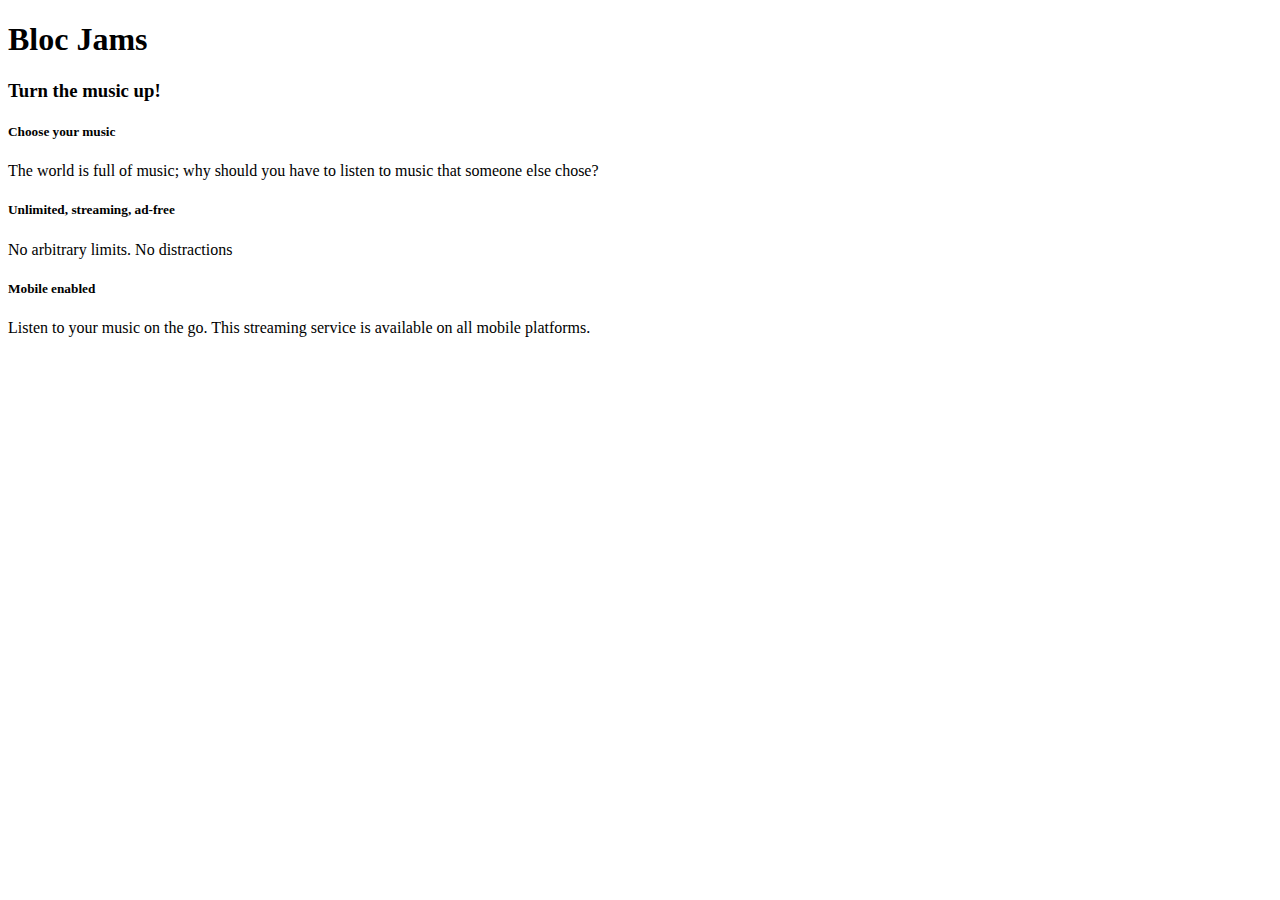
==== index.html @ 08087e0c "Checkpoint 6 HTML: completed" ====
<!DOCTYPE html>
<html>
    <head>
        <title>Bloc Jams</title>
    </head>
    <body>
        <section> <!-- navigation bar -->
        </section>
        <section> <!-- hero content -->
            <h1>Bloc Jams</h1>
            <h3>Turn the music up!</h3>
        </section>
        <section> <!-- selling points -->
            <section>
                <h5>Choose your music</h5>
                <p>The world is full of music; why should you have to listen to music that someone else chose?</p>
            </section>
            <section>
                <h5>Unlimited, streaming, ad-free</h5>
                <p>No arbitrary limits. No distractions</p>
            </section>
            <section>
                <h5>Mobile enabled</h5>
                <p>Listen to your music on the go. This streaming service is available on all mobile platforms.</p>
            </section>
        </section>
    </body>
</html>
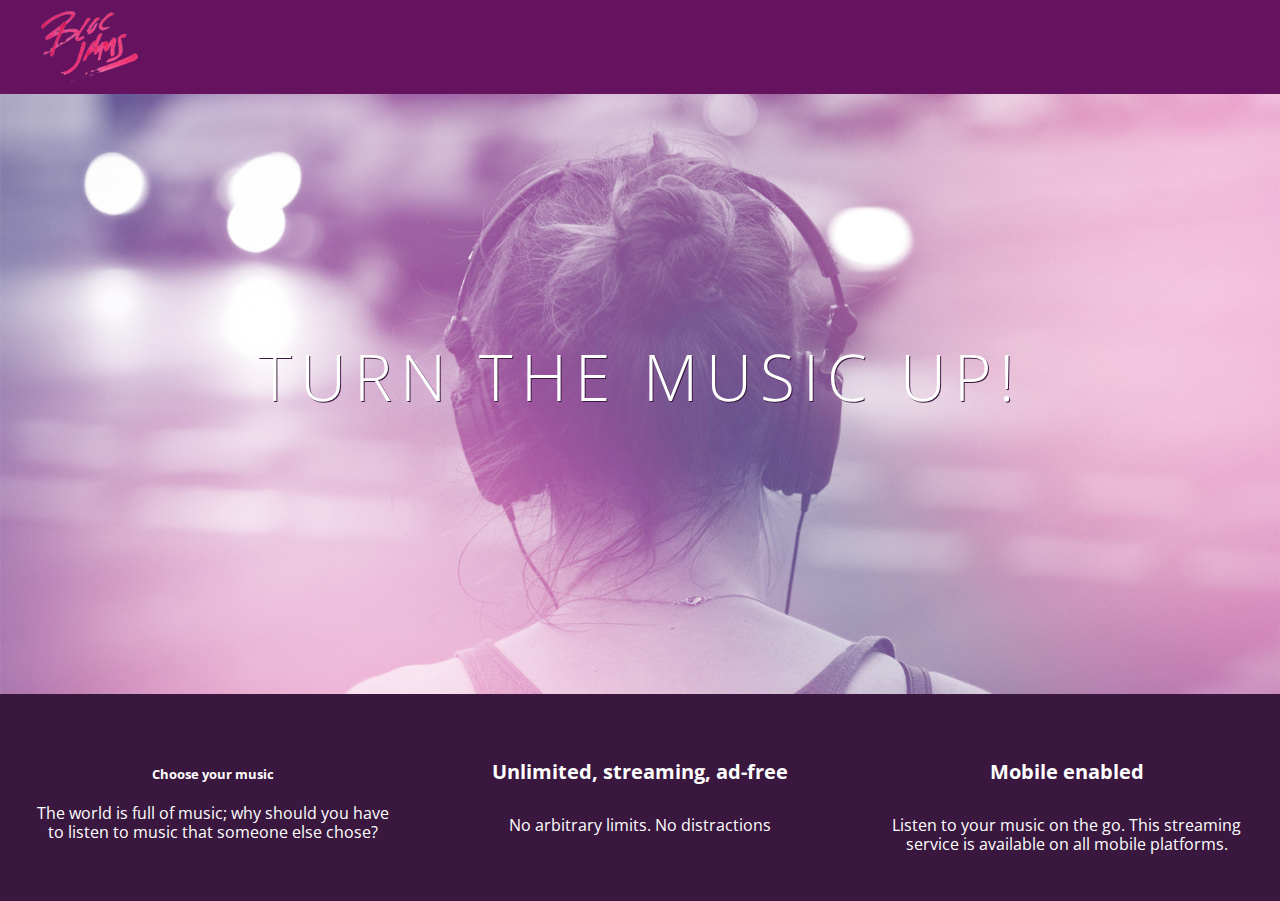
==== commit e2394c63: "add semantic elements" ====
--- a/index.html
+++ b/index.html
@@ -2,27 +2,36 @@
 <html>
     <head>
         <title>Bloc Jams</title>
+        <link rel="stylesheet" type="text/css" href="http://fonts.googleapis.com/css?family=Open+Sans:400,800,600,700,300">
+        <link rel="stylesheet" type="text/css" href="http://code.ionicframework.com/ionicons/2.0.1/css/ionicons.min.css">
+        <link rel="stylesheet" type="text/css" href="styles/normalize.css">
+        <link rel="stylesheet" type="text/css" href="styles/main.css">
+
     </head>
-    <body>
-        <section> <!-- navigation bar -->
+    <body class="landing">
+        <nav class="navbar"> <!-- navigation bar -->
+            <img src="assets/images/bloc_jams_logo.png" alt="bloc jams logo" class="logo">
+        </nav>
+        <section class="hero-content"> <!-- hero content-->
+            <h1 class="hero-title">Turn the music up!</h1>
         </section>
-        <section> <!-- hero content -->
-            <h1>Bloc Jams</h1>
-            <h3>Turn the music up!</h3>
-        </section>
-        <section> <!-- selling points -->
-            <section>
-                <h5>Choose your music</h5>
-                <p>The world is full of music; why should you have to listen to music that someone else chose?</p>
-            </section>
-            <section>
-                <h5>Unlimited, streaming, ad-free</h5>
-                <p>No arbitrary limits. No distractions</p>
-            </section>
-            <section>
-                <h5>Mobile enabled</h5>
-                <p>Listen to your music on the go. This streaming service is available on all mobile platforms.</p>
-            </section>
+        <section class="selling-points"> <!--selling points-->
+            <div class="point">
+                <span class="ion-music-note"></span>
+                <h5 class="point-title>">Choose your music</h5>
+                <p class="point-description">The world is full of music; why should you have to listen to music that someone else chose?</p>
+            </div>
+
+            <div class="point">
+                <span class="ion-radio-waves"></span>
+                <h5 class="point-title">Unlimited, streaming, ad-free</h5>
+                <p class="point-description">No arbitrary limits. No distractions</p>
+            </div>
+            <div class="point">
+                <span class="ion-iphone"></span>
+                <h5 class="point-title">Mobile enabled</h5>
+                <p class="point-desciption">Listen to your music on the go. This streaming service is available on all mobile platforms.</p>
+            </div>
         </section>
     </body>
 </html>--- a/styles/main.css
+++ b/styles/main.css
@@ -0,0 +1,76 @@
+ html {
+     height: 100%;
+     font-size: 100%;
+ }
+ 
+ body {
+     font-family: 'Open Sans';
+     color: white;
+     min-height: 100%;
+ }
+ 
+ body.landing {
+     background-color: rgb(58,23,63);
+ } 
+ .navbar {
+     padding: 0.5rem;
+     background-color: rgb(101,18,95);
+ }
+ 
+ .navbar .logo {
+     position: relative;
+     left: 2rem;
+ }
+
+.hero-content {
+    position: relative;
+    min-height: 600px;
+    background-image: url(../assets/images/bloc_jams_bg.jpg);
+    background-repeat: no-repeat;
+    background-position: center center;
+    background-size: cover;
+}
+
+.hero-content .hero-title {
+    position: absolute;
+    top: 40%;
+    -webkit-transform: translateY(-50%);
+    -moz-transform: translateY(-50%);
+    transform: translateY(-50%);
+    width: 100%;
+    text-align: center;
+    font-size: 4rem;
+    font-weight: 300;
+    text-transform: uppercase;
+    letter-spacing: 0.5rem;
+    text-shadow: 1px 1px 0px rgb(58,23,63);
+    
+}
+
+.selling-points {
+    position: relative;
+    display: table;
+    width: 100%;
+    -webkit-box-sizing: border-box;
+    -moz-box-sizing: border-box;
+    box-sizing: border-box;
+}
+
+.point {
+    display: table-cell;
+    position: relative;
+    width: 33.3%;
+    padding: 2rem;
+    text-align: center;
+}
+
+.point .point-title {
+    font-size: 1.25rem;
+}
+
+.ion-music-note,
+.ion-radio-waves,
+.ion-iphone {
+    color: rgb(223,50,117);
+    font-size: 5rem;
+}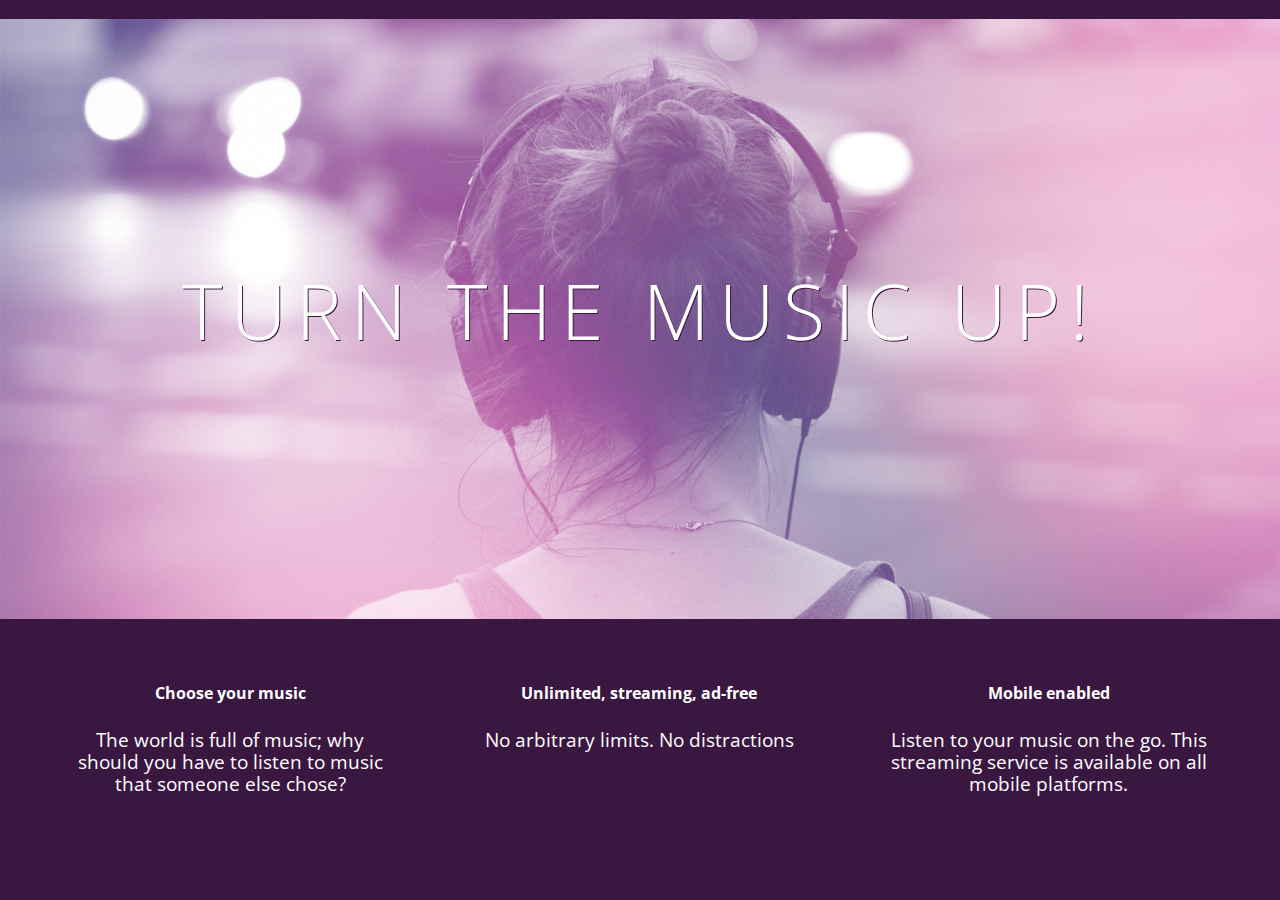
==== commit e3cf656b: "Checkpoint 9 collections: completed" ====
--- a/index.html
+++ b/index.html
@@ -2,32 +2,33 @@
 <html>
     <head>
         <title>Bloc Jams</title>
+        <meta name="viewport" content="width=device-width, initial-scale=1">
         <link rel="stylesheet" type="text/css" href="http://fonts.googleapis.com/css?family=Open+Sans:400,800,600,700,300">
         <link rel="stylesheet" type="text/css" href="http://code.ionicframework.com/ionicons/2.0.1/css/ionicons.min.css">
         <link rel="stylesheet" type="text/css" href="styles/normalize.css">
         <link rel="stylesheet" type="text/css" href="styles/main.css">
+        <link rel="stylesheet" type="text/css" href="styles/landing.css">
 
     </head>
     <body class="landing">
         <nav class="navbar"> <!-- navigation bar -->
-            <img src="assets/images/bloc_jams_logo.png" alt="bloc jams logo" class="logo">
         </nav>
         <section class="hero-content"> <!-- hero content-->
             <h1 class="hero-title">Turn the music up!</h1>
         </section>
-        <section class="selling-points"> <!--selling points-->
-            <div class="point">
+        <section class="selling-points container"> <!--selling points-->
+            <div class="point column third">
                 <span class="ion-music-note"></span>
                 <h5 class="point-title>">Choose your music</h5>
                 <p class="point-description">The world is full of music; why should you have to listen to music that someone else chose?</p>
             </div>
 
-            <div class="point">
+            <div class="point column third">
                 <span class="ion-radio-waves"></span>
                 <h5 class="point-title">Unlimited, streaming, ad-free</h5>
                 <p class="point-description">No arbitrary limits. No distractions</p>
             </div>
-            <div class="point">
+            <div class="point column third">
                 <span class="ion-iphone"></span>
                 <h5 class="point-title">Mobile enabled</h5>
                 <p class="point-desciption">Listen to your music on the go. This streaming service is available on all mobile platforms.</p>
--- a/styles/main.css
+++ b/styles/main.css
@@ -1,4 +1,10 @@
- html {
+*, *::before, *::after {
+    -moz-box-sizing: border-box;
+    -webkit-box-sizing: border-box;
+    box-sizing: border-box;
+}
+
+html {
      height: 100%;
      font-size: 100%;
  }
@@ -9,68 +15,87 @@
      min-height: 100%;
  }
  
- body.landing {
-     background-color: rgb(58,23,63);
- } 
  .navbar {
+     position: relative;
      padding: 0.5rem;
-     background-color: rgb(101,18,95);
+     /*#1*/
+     background-color: rgb(101,18,95,0,5);
+     /*#2*/
+     z-index: 1;
  }
  
  .navbar .logo {
      position: relative;
      left: 2rem;
+     cursor: pointer;
  }
 
-.hero-content {
-    position: relative;
-    min-height: 600px;
-    background-image: url(../assets/images/bloc_jams_bg.jpg);
-    background-repeat: no-repeat;
-    background-position: center center;
-    background-size: cover;
+.navbar .links-container {
+     display: table;
+     position: absolute;
+     top: 0;
+     right: 0;
+     height: 100px;
+     color: white;
+     /* #3 */
+     text-decoration: none;
+ }
+ 
+ .links-container .navbar-link {
+     display: table-cell;
+     position: relative;
+     height: 100%;
+     padding-left: 1rem;
+     padding-right: 1rem;
+     /* #4 */
+     vertical-align: middle;
+     color: white;
+     font-size: 0.625rem;
+     letter-spacing: 0.05rem;
+     font-weight: 700;
+     text-transform: uppercase;
+     /* #3 */
+     text-decoration: none;
+     cursor: pointer;
+ }
+ 
+   /* #5 */
+.links-container .navbar-link:hover {
+     color: rgb(233,50,117);
+ }
+
+.navbar-link:active {
+    color: rgb(223,50,117);
+    background-color: white;
 }
 
-.hero-content .hero-title {
-    position: absolute;
-    top: 40%;
-    -webkit-transform: translateY(-50%);
-    -moz-transform: translateY(-50%);
-    transform: translateY(-50%);
-    width: 100%;
-    text-align: center;
-    font-size: 4rem;
-    font-weight: 300;
-    text-transform: uppercase;
-    letter-spacing: 0.5rem;
-    text-shadow: 1px 1px 0px rgb(58,23,63);
-    
+.container {
+    margin: 0 auto;
+    max-width: 64rem;
 }
+ 
+ /* Medium and small screens (640px) */
+ @media (min-width: 640px) {
+     html { font-size: 112% }
+   /* Style information will go here */
+     .column {
+         float: left;
+         padding-left: 1rem;
+         padding-right: 1rem;
+     }
+     
+     .column.full { width:100%; }
+     .column.two-thirds { width: 66.7%; }
+     .column.half { width: 50%; }
+     .column.third { width: 33.3%; }
+     .column.fourth { width: 25%; }
+     .column.flow-opposite { float: right; }  
 
-.selling-points {
-    position: relative;
-    display: table;
-    width: 100%;
-    -webkit-box-sizing: border-box;
-    -moz-box-sizing: border-box;
-    box-sizing: border-box;
 }
+ 
+ /* Large screens (1024px) */
+ @media (min-width: 1024px) {
+     html { font-size: 120% }
+   /* Style information will go here */
+ }
 
-.point {
-    display: table-cell;
-    position: relative;
-    width: 33.3%;
-    padding: 2rem;
-    text-align: center;
-}
-
-.point .point-title {
-    font-size: 1.25rem;
-}
-
-.ion-music-note,
-.ion-radio-waves,
-.ion-iphone {
-    color: rgb(223,50,117);
-    font-size: 5rem;
-}--- a/styles/landing.css
+++ b/styles/landing.css
@@ -0,0 +1,69 @@
+body.landing {
+    background-color: rgb(58,23,64);
+}
+
+.hero-content {
+    position: relative;
+    min-height: 600px;
+    background-image: url(../assets/images/bloc_jams_bg.jpg);
+    background-repeat: no-repeat;
+    background-position: center center;
+    background-size: cover;
+}
+
+.hero-content .hero-title {
+    position: absolute;
+    top: 40%;
+    -webkit-transform: translateY(-50%);
+    -moz-transform: translateY(-50%);
+    transform: translateY(-50%);
+    width: 100%;
+    text-align: center;
+    font-size: 4rem;
+    font-weight: 300;
+    text-transform: uppercase;
+    letter-spacing: 0.5rem;
+    text-shadow: 1px 1px 0px rgb(58,23,63);
+
+}
+
+.selling-points {
+    position: relative;
+
+}
+
+.point {
+    position: relative;
+    padding: 2rem;
+    text-align: center;
+    
+}
+
+.point .point-title {
+    font-size: 1.25 rem;
+}
+
+.ion-music-note,
+.ion-radio-waves,
+.ion-iphone {
+    color: rgb(233,50.117);
+    font-size: 5rem;
+}
+
+
+
+
+
+
+
+
+
+
+
+
+
+
+
+
+
+
